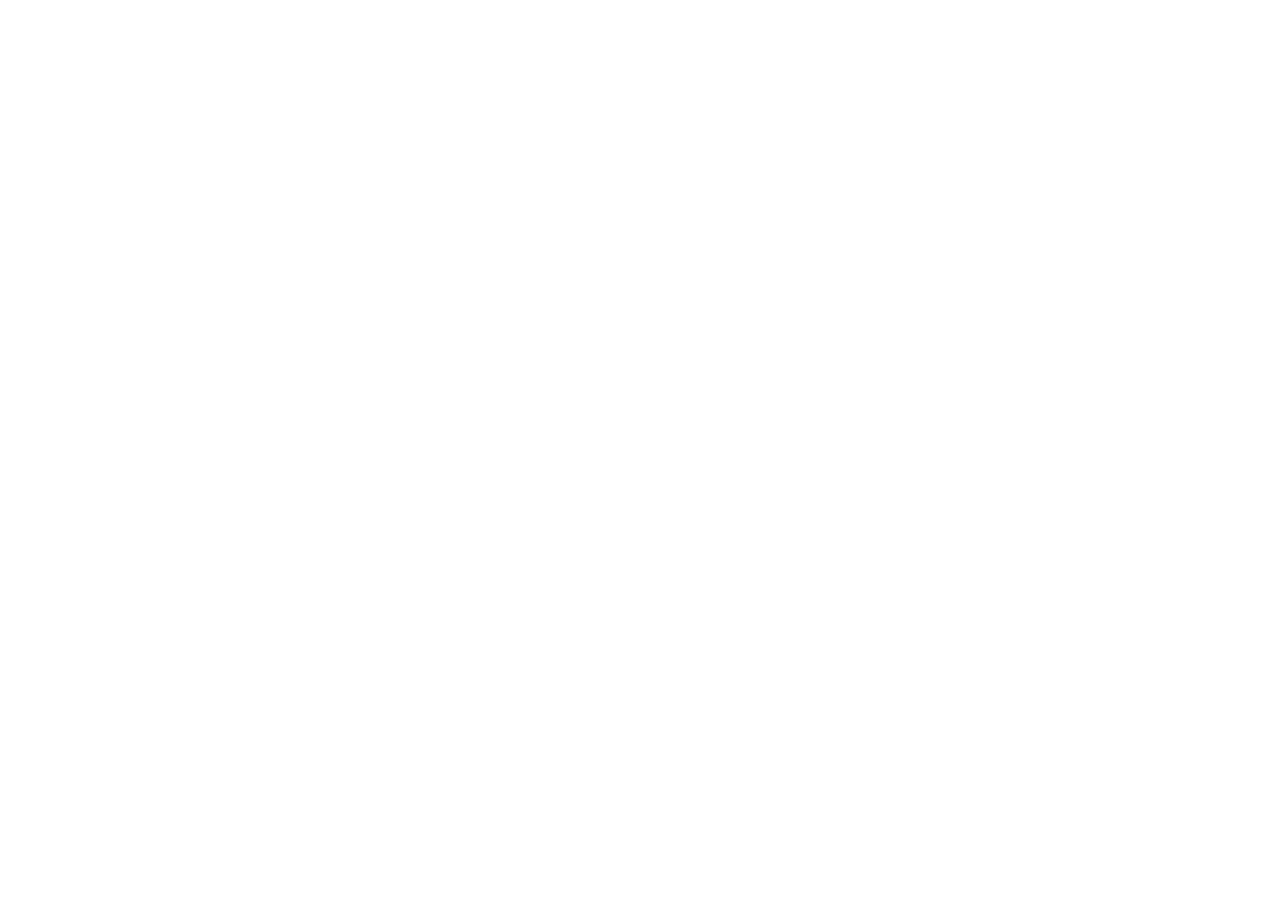
==== index.html @ 1793ab3f "Add files" ====
<!DOCTYPE html>
<html lang="en">
<head>
  <meta charset="UTF-8">
  <meta name="viewport" content="width=device-width, initial-scale=1.0">
  <title>Lyft</title>
  <link rel="stylesheet" href="css/main.css">
</head>
<body>
  
  <script src="https://code.jquery.com/jquery-3.2.1.min.js"></script>
  <script src="js/app.js"></script>
</body>
</html>
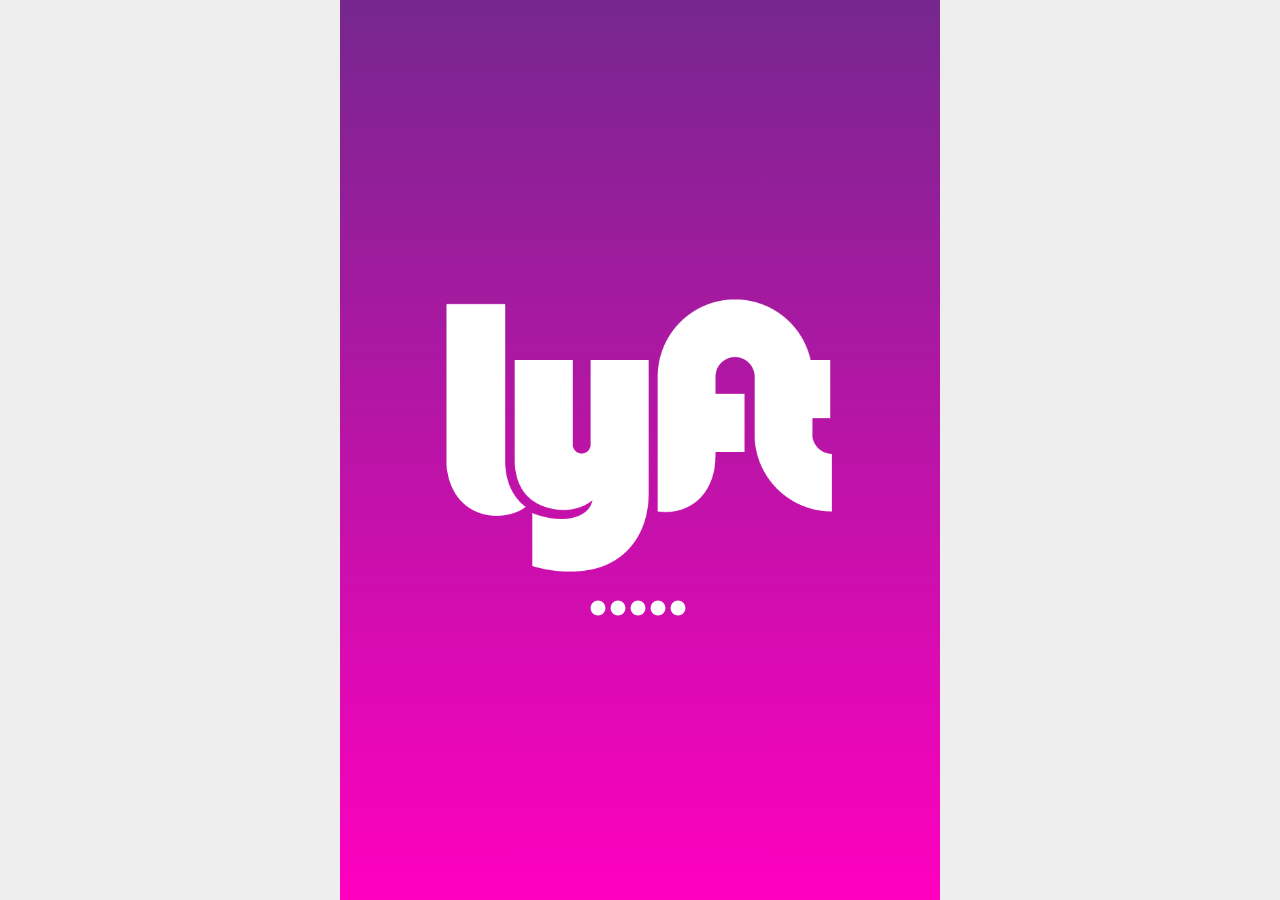
==== commit 57c2199f: "Add view splash" ====
--- a/index.html
+++ b/index.html
@@ -1,14 +1,49 @@
+<!-- Preloader Start -->
 <!DOCTYPE html>
 <html lang="en">
+
 <head>
   <meta charset="UTF-8">
   <meta name="viewport" content="width=device-width, initial-scale=1.0">
-  <title>Lyft</title>
+  <title>Document</title>
+  <link rel="stylesheet" href="css/preloading.css">
   <link rel="stylesheet" href="css/main.css">
 </head>
+
 <body>
-  
+  <div class="loader-wrap">
+    <div class="container background-brand">
+      <div class="loader-brand">
+        <div class="loader">
+          <div class="loader-logo">
+            <figure class="content-img">
+              <img src="assets/images/lyft-logo-white.png" alt="">
+            </figure>
+          </div>
+          <!-- Animación personalizada -->
+          <div id="loading-center">
+            <div id="loading-center-absolute">
+              <div class="object" id="object_one"></div>
+              <div class="object" id="object_two" style="left:20px;"></div>
+              <div class="object" id="object_three" style="left:40px;"></div>
+              <div class="object" id="object_four" style="left:60px;"></div>
+              <div class="object" id="object_five" style="left:80px;"></div>
+            </div>
+          </div>
+        </div>
+      </div>
+    </div>
+
+  </div>
+  <main>
+    <section>
+      <div class="container">
+          <p>Hola</p>
+      </div>
+    </section>
+  </main>
   <script src="https://code.jquery.com/jquery-3.2.1.min.js"></script>
-  <script src="js/app.js"></script>
+  <script type="text/javascript" src="js/app.js"></script>
 </body>
+
 </html>--- a/css/preloading.css
+++ b/css/preloading.css
@@ -0,0 +1,145 @@
+/* Después de la detección JS */
+.loader-wrap {
+  width: 100%;
+  min-width: 100%;
+  height: 100%;
+  min-height: 100%;
+  position: fixed;
+  z-index: 9999;
+}
+
+.loader-wrap .loader {
+  transform: translate(-50%, -50%);
+  top: 50%;
+  left: 50%;
+  position: absolute;
+}
+
+.loader-wrap .loader-logo {
+  /*Esto posicionará el logo para la animación */
+  margin-bottom: 25px;
+  animation-name: logo-animate;
+  animation-duration: 0.8s;
+  color: #fff;
+  text-align: center;
+}
+
+.loader-wrap .loader-inner {
+  margin: 0 auto;
+  width: 76px;
+}
+
+
+#loading-center {
+  width: 100%;
+  height: 100%;
+  position: relative;
+}
+
+#loading-center-absolute {
+  position: absolute;
+  left: 50%;
+  top: 50%;
+  height: 20px;
+  width: 100px;
+  margin-left: -50px;
+}
+
+.object {
+  width: 15px;
+  height: 15px;
+  background-color: #FFF;
+  -moz-border-radius: 50% 50% 50% 50%;
+  -webkit-border-radius: 50% 50% 50% 50%;
+  border-radius: 50% 50% 50% 50%;
+  margin-right: 20px;
+  margin-bottom: 20px;
+  position: absolute;
+}
+
+#object_one {
+  -webkit-animation: object 2s linear infinite;
+  animation: object 2s linear infinite;
+}
+
+#object_two {
+  -webkit-animation: object 2s linear infinite -.4s;
+  animation: object 2s linear infinite -.4s;
+}
+
+#object_three {
+  -webkit-animation: object 2s linear infinite -.8s;
+  animation: object 2s linear infinite -.8s;
+}
+
+#object_four {
+  -webkit-animation: object 2s linear infinite -1.2s;
+  animation: object 2s linear infinite -1.2s;
+}
+
+#object_five {
+  -webkit-animation: object 2s linear infinite -1.6s;
+  animation: object 2s linear infinite -1.6s;
+}
+
+@-webkit-keyframes object {
+  0% {
+    left: 100px;
+    top: 0
+  }
+  80% {
+    left: 0;
+    top: 0;
+  }
+  85% {
+    left: 0;
+    top: -20px;
+    width: 20px;
+    height: 20px;
+  }
+  90% {
+    width: 40px;
+    height: 15px;
+  }
+  95% {
+    left: 100px;
+    top: -20px;
+    width: 20px;
+    height: 20px;
+  }
+  100% {
+    left: 100px;
+    top: 0;
+  }
+}
+
+@keyframes object {
+  0% {
+    left: 100px;
+    top: 0
+  }
+  80% {
+    left: 0;
+    top: 0;
+  }
+  85% {
+    left: 0;
+    top: -15px;
+    width: 15px;
+    height: 15px;
+  }
+  90% {
+    width: 40px;
+    height: 15px;
+  }
+  95% {
+    left: 100px;
+    top: -15px;
+    width: 15px;
+    height: 15px;
+  }
+  100% {
+    left: 100px;
+    top: 0;
+  }
+}--- a/css/main.css
+++ b/css/main.css
@@ -0,0 +1,45 @@
+* {
+  padding: 0;
+  margin: 0;
+  box-sizing: border-box;
+}
+
+*:before,
+*:after {
+  -webkit-box-sizing: border-box;
+  -moz-box-sizing: border-box;
+  box-sizing: border-box;
+}
+
+body {
+  background: #eee;
+  font-family: Gotham SSm A, Gotham SSm B, HelveticaNeue, Helvetica Neue, Helvetica, Arial, Lucida Grande, sans-serif;
+}
+
+
+/* Mis clases */
+
+.container {
+  height: 100vh;
+  max-width: 600px;
+  min-width: 450px;
+  margin: auto;
+  padding: 20px;
+  background-color: pink;
+  height: 100vh;
+}
+
+.container:before,
+.container:after {
+  content: " ";
+  display: table;
+}
+
+.background-brand {
+  background-color: purple;
+  background: linear-gradient(#76278f, #ff00bf)
+}
+
+.content-img img {
+  max-width: 68%;
+}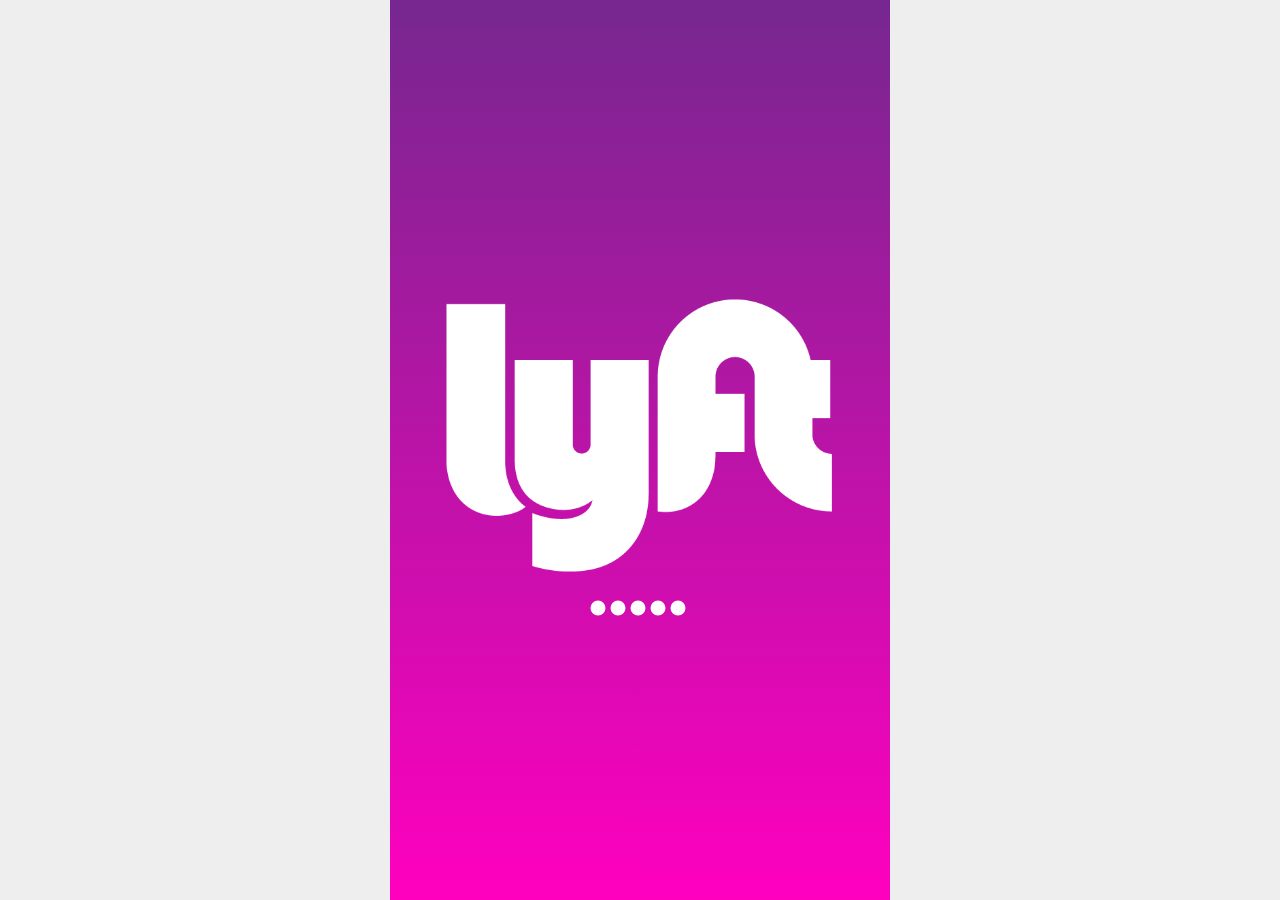
==== commit 2c33d0a0: "Add view lyftlife and options" ====
--- a/index.html
+++ b/index.html
@@ -7,6 +7,7 @@
   <meta name="viewport" content="width=device-width, initial-scale=1.0">
   <title>Document</title>
   <link rel="stylesheet" href="css/preloading.css">
+  <link href="https://fonts.googleapis.com/css?family=Roboto" rel="stylesheet">
   <link rel="stylesheet" href="css/main.css">
 </head>
 
@@ -33,12 +34,17 @@
         </div>
       </div>
     </div>
-
   </div>
   <main>
     <section>
-      <div class="container">
-          <p>Hola</p>
+      <div class="container background-signup">
+        <figure class="content-img center">
+          <img src="assets/images/lyft-pink.png" alt="">
+        </figure>
+        <div class="center-x">
+          <a href="login" class="button text-uppercase">Log in</a>
+          <a href="views/signup.html" class="button text-uppercase">Sign up</a>
+        </div>
       </div>
     </section>
   </main>
--- a/css/main.css
+++ b/css/main.css
@@ -13,19 +13,18 @@
 
 body {
   background: #eee;
-  font-family: Gotham SSm A, Gotham SSm B, HelveticaNeue, Helvetica Neue, Helvetica, Arial, Lucida Grande, sans-serif;
+  font-family: 'Roboto', sans-serif;
 }
 
 
 /* Mis clases */
 
 .container {
-  height: 100vh;
-  max-width: 600px;
+  max-width: 500px;
   min-width: 450px;
   margin: auto;
   padding: 20px;
-  background-color: pink;
+  background-color: #fff;
   height: 100vh;
 }
 
@@ -42,4 +41,41 @@
 
 .content-img img {
   max-width: 68%;
+}
+
+.background-signup {
+  background-image: url(../assets/images/background-2.jpg);
+  background-repeat: no-repeat;
+  background-size: 100vh;
+  background-position: center;
+}
+
+.center {
+  display: flex;
+  flex-direction: column;
+  align-items: center;
+  justify-content: center;
+  height: 90vh;
+}
+
+.center-x {
+  display: flex;
+  justify-content: center;
+  flex-direction: row;
+}
+
+.text-uppercase {
+  text-transform: uppercase;
+}
+
+.button {
+  border: 1px solid #fff;
+  padding: 15px 25px;
+  border-radius: 5px;
+  text-decoration: none;
+  color: #fff;
+  font-weight: 600;
+  display: inline-block;
+  margin-right: 5px;
+  line-height: 1.5;
 }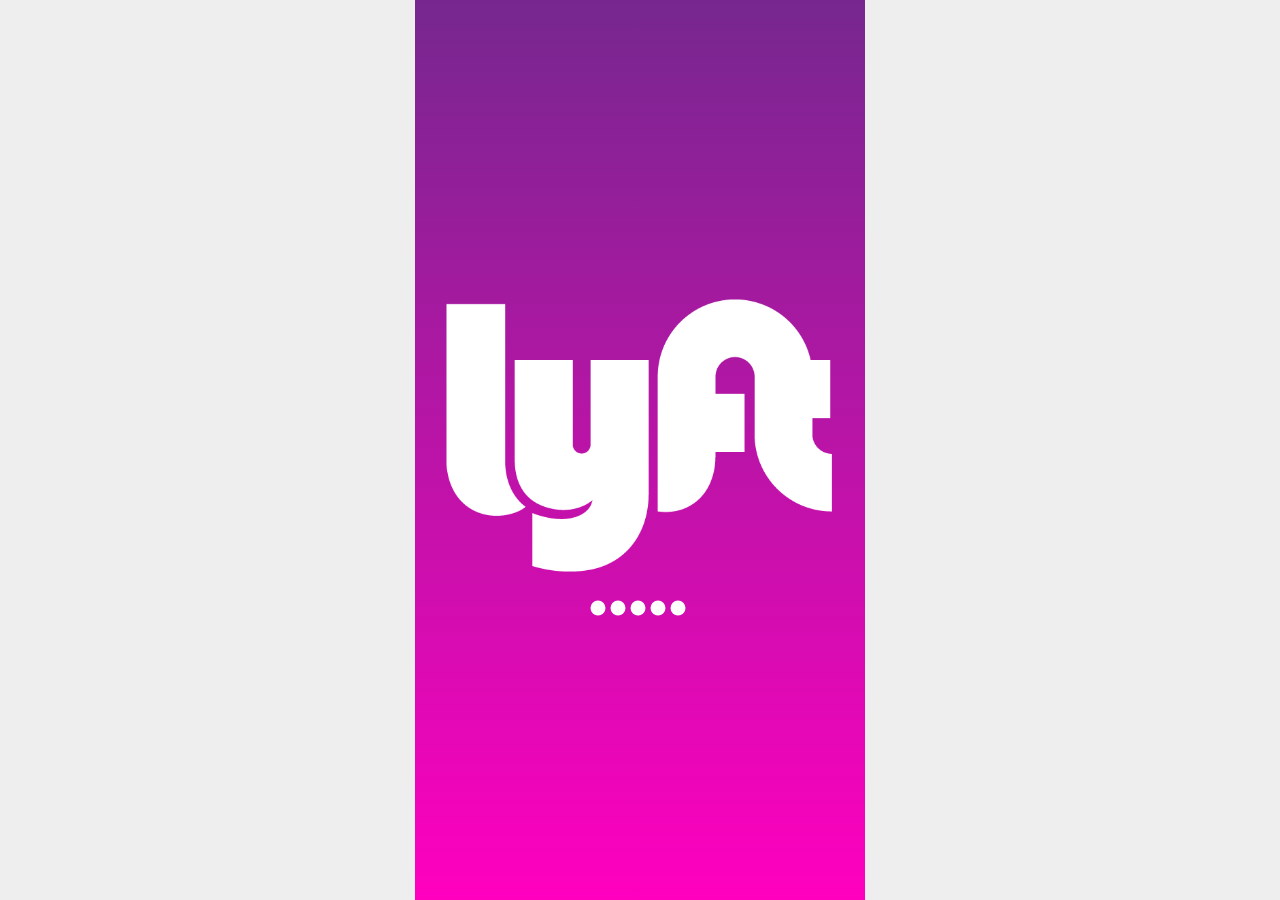
==== commit e1935cea: "Show alert with code LAB" ====
--- a/index.html
+++ b/index.html
@@ -42,8 +42,8 @@
           <img src="assets/images/lyft-pink.png" alt="">
         </figure>
         <div class="center-x">
-          <a href="login" class="button text-uppercase">Log in</a>
-          <a href="views/signup.html" class="button text-uppercase">Sign up</a>
+          <a href="../views/login.html" class="button btn-white text-uppercase">Log in</a>
+          <a href="views/signup.html" class="button btn-white text-uppercase">Sign up</a>
         </div>
       </div>
     </section>
--- a/css/main.css
+++ b/css/main.css
@@ -20,10 +20,9 @@
 /* Mis clases */
 
 .container {
-  max-width: 500px;
+  max-width: 450px;
   min-width: 450px;
   margin: auto;
-  padding: 20px;
   background-color: #fff;
   height: 100vh;
 }
@@ -35,7 +34,6 @@
 }
 
 .background-brand {
-  background-color: purple;
   background: linear-gradient(#76278f, #ff00bf)
 }
 
@@ -46,7 +44,8 @@
 .background-signup {
   background-image: url(../assets/images/background-2.jpg);
   background-repeat: no-repeat;
-  background-size: 100vh;
+  /* background-size: 100vh; */
+  background-size: 100% 100%;
   background-position: center;
 }
 
@@ -55,7 +54,7 @@
   flex-direction: column;
   align-items: center;
   justify-content: center;
-  height: 90vh;
+  height: 87vh;
 }
 
 .center-x {
@@ -68,14 +67,103 @@
   text-transform: uppercase;
 }
 
+.text-center {
+  text-align: center;
+}
+
 .button {
-  border: 1px solid #fff;
   padding: 15px 25px;
-  border-radius: 5px;
   text-decoration: none;
-  color: #fff;
   font-weight: 600;
   display: inline-block;
   margin-right: 5px;
   line-height: 1.5;
+  border-radius: 3px;
+  margin-top: 30px;
+  box-shadow: 1px 1px 6px grey;
+  
+}
+
+.icon.back-arrow {
+  width: 25px;
+  border-radius: 100px;
+  border: 1px solid black;
+  padding: 4px;
+}
+
+.content-icon {
+  width: 40%;
+  display: inline-block;
+}
+
+.title {
+  width: 60%;
+}
+
+.flex {
+  display: flex;
+}
+
+.content-text {
+  margin: 15px 0;
+  border-bottom: 1px solid #bcbcbc;
+  padding: 11px 0;
+}
+
+.border {
+  border: 1px solid #000;
+  padding: 10px 20px;
+}
+
+.content-input {
+  border-bottom: 1px solid #bcbcbc;
+  padding: 5px 0;
+}
+
+input {
+  border: none;
+  outline: none;
+}
+
+.select-flag {
+  margin-bottom: 15px;
+}
+
+.select-flag>div:first-child {
+  width: 30%;
+}
+
+.select-flag>div:nth-child(2) {
+  width: 70%;
+}
+
+.btn-white {
+  color: #fff;
+  border: 1px solid #fff;
+}
+
+.btn-block {
+  display: block;
+}
+
+.color-white {
+  color: #fff;
+}
+
+.form {
+  padding: 20px;
+}
+
+.btn-disabled {
+  background-color: #d6d4d4;
+  color: gray;
+}
+
+.btn-active {
+  background-color: #ff00bf;
+  color: #fff;
+}
+
+.vh-100 {
+  height: 100vh;
 }